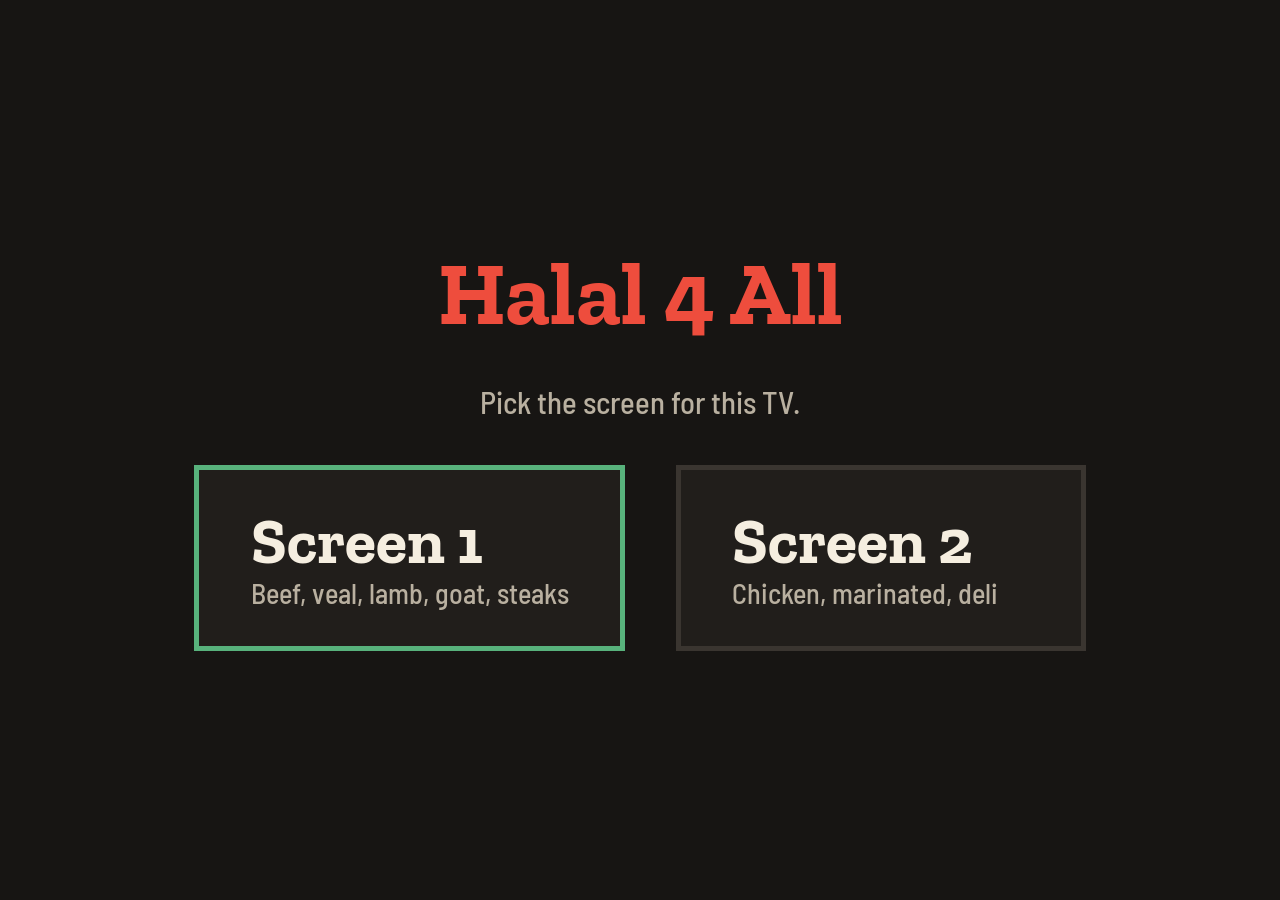
==== index.html @ 46b563c9 "Add Halal 4 All TV menu screens Two TV pages (/1 and /2) that read items and prices from a Google Sh" ====
<!doctype html>
<html lang="en">
<head>
<meta charset="utf-8">
<meta name="viewport" content="width=device-width, initial-scale=1">
<meta name="robots" content="noindex">
<title>Halal 4 All Menu Screens</title>
<style>
  @font-face { font-family: "Zilla Slab"; font-weight: 700; src: url("fonts/zilla-slab-latin-700-normal.woff2") format("woff2"); }
  @font-face { font-family: "Barlow Semi Condensed"; font-weight: 500; src: url("fonts/barlow-semi-condensed-latin-500-normal.woff2") format("woff2"); }
  * { box-sizing: border-box; margin: 0; }
  html, body { height: 100%; }
  body { background: #171513; color: #f5eee0; font-family: "Barlow Semi Condensed", "Arial Narrow", Arial, sans-serif;
         display: flex; flex-direction: column; align-items: center; justify-content: center; gap: 5vh; padding: 5vw; }
  h1 { font-family: "Zilla Slab", Georgia, serif; font-size: 7vw; color: #ee4d3d; line-height: 1; }
  p { font-size: 2.4vw; color: #b9b0a0; }
  nav { display: flex; gap: 4vw; flex-wrap: wrap; justify-content: center; }
  a { display: block; min-width: 32vw; padding: 4vh 4vw; background: #211e1b; border: 0.4vw solid #3a3530; color: inherit; text-decoration: none; }
  a:focus, a:hover { border-color: #58b27c; outline: none; }
  a b { display: block; font-family: "Zilla Slab", Georgia, serif; font-size: 5vw; line-height: 1.1; }
  a span { font-size: 2.2vw; color: #b9b0a0; }
</style>
</head>
<body>
<h1>Halal 4 All</h1>
<p>Pick the screen for this TV.</p>
<nav>
  <a href="1/" autofocus><b>Screen 1</b><span>Beef, veal, lamb, goat, steaks</span></a>
  <a href="2/"><b>Screen 2</b><span>Chicken, marinated, deli</span></a>
</nav>
</body>
</html>
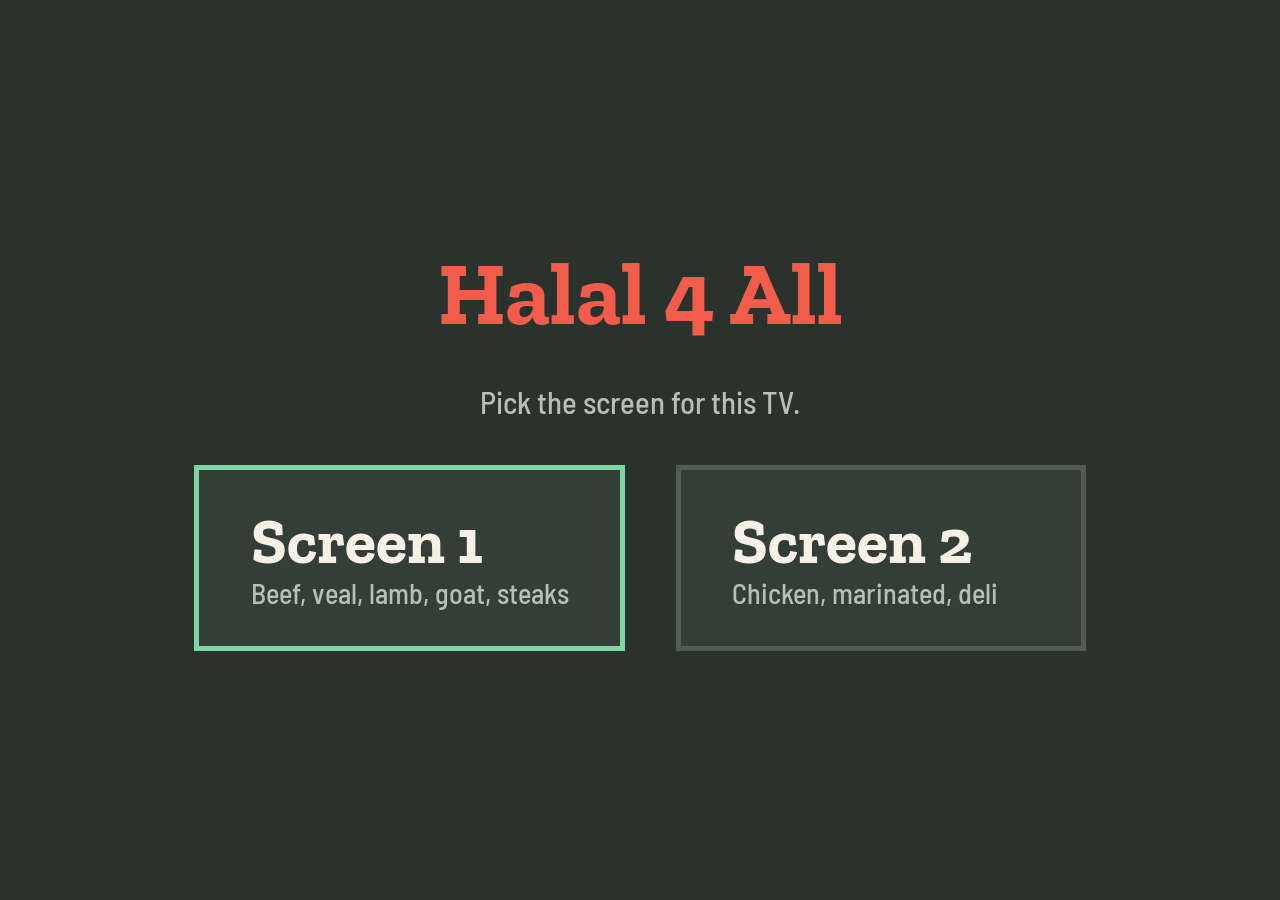
==== commit dd6e9303: "Switch to a lighter green theme Soft green-grey background, green section headings, red store name. " ====
--- a/index.html
+++ b/index.html
@@ -10,15 +10,15 @@
   @font-face { font-family: "Barlow Semi Condensed"; font-weight: 500; src: url("fonts/barlow-semi-condensed-latin-500-normal.woff2") format("woff2"); }
   * { box-sizing: border-box; margin: 0; }
   html, body { height: 100%; }
-  body { background: #171513; color: #f5eee0; font-family: "Barlow Semi Condensed", "Arial Narrow", Arial, sans-serif;
+  body { background: #29322d; color: #f6f1e4; font-family: "Barlow Semi Condensed", "Arial Narrow", Arial, sans-serif;
          display: flex; flex-direction: column; align-items: center; justify-content: center; gap: 5vh; padding: 5vw; }
-  h1 { font-family: "Zilla Slab", Georgia, serif; font-size: 7vw; color: #ee4d3d; line-height: 1; }
-  p { font-size: 2.4vw; color: #b9b0a0; }
+  h1 { font-family: "Zilla Slab", Georgia, serif; font-size: 7vw; color: #f25c4a; line-height: 1; }
+  p { font-size: 2.4vw; color: #b7c0b7; }
   nav { display: flex; gap: 4vw; flex-wrap: wrap; justify-content: center; }
-  a { display: block; min-width: 32vw; padding: 4vh 4vw; background: #211e1b; border: 0.4vw solid #3a3530; color: inherit; text-decoration: none; }
-  a:focus, a:hover { border-color: #58b27c; outline: none; }
+  a { display: block; min-width: 32vw; padding: 4vh 4vw; background: #333e38; border: 0.4vw solid #4f5d55; color: inherit; text-decoration: none; }
+  a:focus, a:hover { border-color: #7fd6a0; outline: none; }
   a b { display: block; font-family: "Zilla Slab", Georgia, serif; font-size: 5vw; line-height: 1.1; }
-  a span { font-size: 2.2vw; color: #b9b0a0; }
+  a span { font-size: 2.2vw; color: #b7c0b7; }
 </style>
 </head>
 <body>
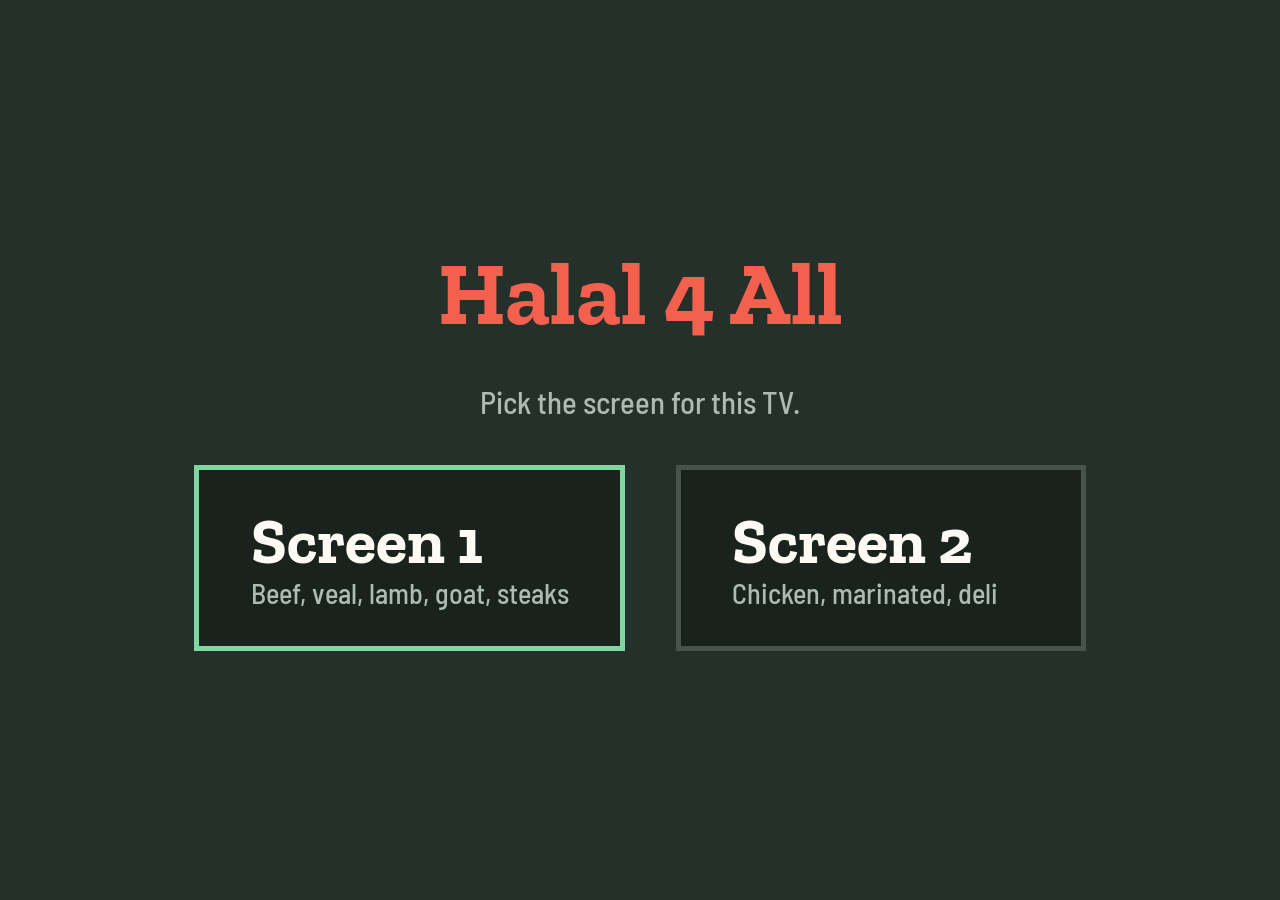
==== commit 6f33f0be: "Bigger, clearer text with an on-screen size control - Larger, bolder item text at the default one-pa" ====
--- a/index.html
+++ b/index.html
@@ -10,15 +10,15 @@
   @font-face { font-family: "Barlow Semi Condensed"; font-weight: 500; src: url("fonts/barlow-semi-condensed-latin-500-normal.woff2") format("woff2"); }
   * { box-sizing: border-box; margin: 0; }
   html, body { height: 100%; }
-  body { background: #29322d; color: #f6f1e4; font-family: "Barlow Semi Condensed", "Arial Narrow", Arial, sans-serif;
+  body { background: #26302b; color: #fcfaf2; font-family: "Barlow Semi Condensed", "Arial Narrow", Arial, sans-serif;
          display: flex; flex-direction: column; align-items: center; justify-content: center; gap: 5vh; padding: 5vw; }
-  h1 { font-family: "Zilla Slab", Georgia, serif; font-size: 7vw; color: #f25c4a; line-height: 1; }
-  p { font-size: 2.4vw; color: #b7c0b7; }
+  h1 { font-family: "Zilla Slab", Georgia, serif; font-size: 7vw; color: #f4604e; line-height: 1; }
+  p { font-size: 2.4vw; color: #aebbb1; }
   nav { display: flex; gap: 4vw; flex-wrap: wrap; justify-content: center; }
-  a { display: block; min-width: 32vw; padding: 4vh 4vw; background: #333e38; border: 0.4vw solid #4f5d55; color: inherit; text-decoration: none; }
+  a { display: block; min-width: 32vw; padding: 4vh 4vw; background: #1a221e; border: 0.4vw solid #46544c; color: inherit; text-decoration: none; }
   a:focus, a:hover { border-color: #7fd6a0; outline: none; }
   a b { display: block; font-family: "Zilla Slab", Georgia, serif; font-size: 5vw; line-height: 1.1; }
-  a span { font-size: 2.2vw; color: #b7c0b7; }
+  a span { font-size: 2.2vw; color: #aebbb1; }
 </style>
 </head>
 <body>
